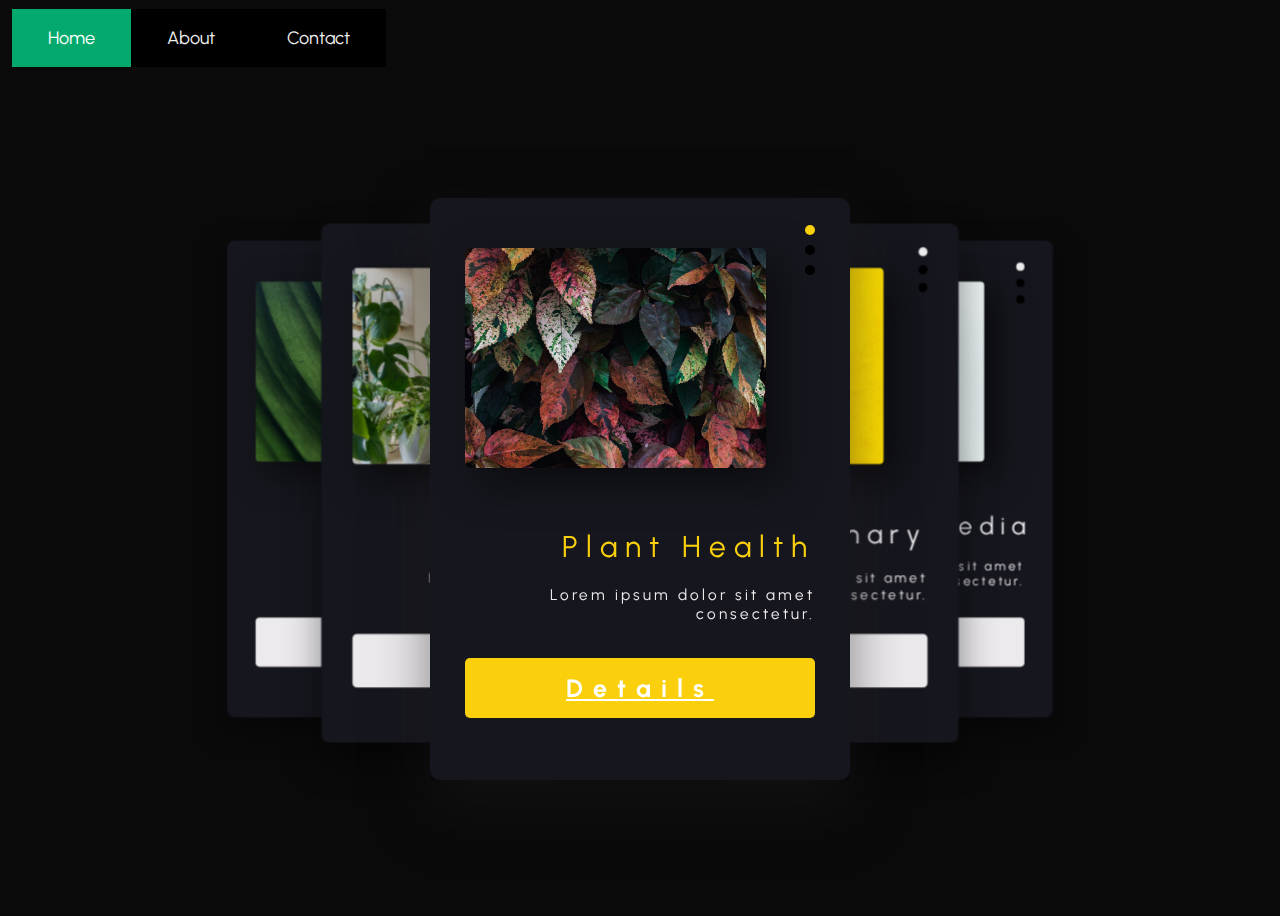
==== index.html @ eb7758a0 "index.html" ====
<!DOCTYPE html>
<html lang="en">

<head>
  <meta charset="UTF-8">
  <meta http-equiv="X-UA-Compatible" content="IE=edge">
  <meta name="viewport" content="width=device-width, initial-scale=1.0">
  <title>Crop Doc</title>
  <link rel="shortcut icon" href=".\img\plant-icon.jpg" type="image/x-icon">
  <link rel="stylesheet" href="https://cdnjs.cloudflare.com/ajax/libs/font-awesome/6.1.2/css/all.min.css" integrity="sha512-1sCRPdkRXhBV2PBLUdRb4tMg1w2YPf37qatUFeS7zlBy7jJI8Lf4VHwWfZZfpXtYSLy85pkm9GaYVYMfw5BC1A==" crossorigin="anonymous" referrerpolicy="no-referrer" />
  <!-- <link href="https://cdn.jsdelivr.net/npm/bootstrap@5.3.0-alpha1/dist/css/bootstrap.min.css" rel="stylesheet" integrity="sha384-GLhlTQ8iRABdZLl6O3oVMWSktQOp6b7In1Zl3/Jr59b6EGGoI1aFkw7cmDA6j6gD" crossorigin="anonymous"> -->
  <link rel="stylesheet" href="styles.css">
</head>

<body>
    <nav class="topnav">
        <a class="active" href="/index.html">Home</a>
        <a href="/about.html">About</a>
        <a href="#contact">Contact</a>
    </nav>
  <div class="container">
    <input type="radio" name="slider" class="d-none" id="s1" checked>
    <input type="radio" name="slider" class="d-none" id="s2">
    <input type="radio" name="slider" class="d-none" id="s3">
    <input type="radio" name="slider" class="d-none" id="s4">
    <input type="radio" name="slider" class="d-none" id="s5">

    <div class="cards">
      <label for="s1" id="slide1">
        <div class="card">
          <div class="image">
            <img src="..\img\bunny-unsplash.jpg" alt="">
            <div class="dots">
              <div></div>
              <div></div>
              <div></div>
            </div>
          </div>
          <div class="infos">
            <span class="name">Plant Health</span>
            <span class="lorem">Lorem ipsum dolor sit amet consectetur.</span>
          </div>
          <a href="\AgroTech\index.html" class="btn-contact">Details</a>
        </div>
      </label>

      <label for="s2" id="slide2">
        <div class="card">
          <div class="image">
            <img src="..\img\rote-unsplash.jpg" alt="">
            <div class="dots">
              <div class="dot1"></div>
              <div class="dot2"></div>
              <div class="dot3"></div>
            </div>
          </div>
          <div class="infos">
            <span class="name">Dictonary</span>
            <span class="lorem">Lorem ipsum dolor sit amet consectetur.</span>
          </div>
          <a href="/contact" class="btn-contact">Details</a>
        </div>
      </label>

      <label for="s3" id="slide3">
        <div class="card">
          <div class="image">
            <img src="..\img\Plant Encylopedia.jpg" alt="">
            <div class="dots">
              <div class="dot1"></div>
              <div class="dot2"></div>
              <div class="dot3"></div>
            </div>
          </div>
          <div class="infos">
            <span class="name">Encyclopedia</span>
            <span class="lorem">Lorem ipsum dolor sit amet consectetur.</span>
          </div>
          <a href="/contact" class="btn-contact">Details</a>
        </div>
      </label>

      <label for="s4" id="slide4">
        <div class="card">
          <div class="image">
            <img src="..\img\unsplash.jpg" alt="">
            <div class="dots">
              <div class="dot1"></div>
              <div class="dot2"></div>
              <div class="dot3"></div>
            </div>
          </div>
          <div class="infos">
            <span class="name">Solutions</span>
            <span class="lorem">Lorem ipsum dolor sit amet consectetur.</span>
          </div>
          <a href="/contact" class="btn-contact">Details</a>
        </div>
      </label>

      <label for="s5" id="slide5">
        <div class="card">
          <div class="image">
            <img src="..\img\vadim-unsplash.jpg" alt="">
            <div class="dots">
              <div class="dot1"></div>
              <div class="dot2"></div>
              <div class="dot3"></div>
            </div>
          </div>
          <div class="infos">
            <span class="name">Other</span>
            <span class="lorem">Lorem ipsum dolor sit amet consectetur.</span>
          </div>
          <a href="/contact" class="btn-contact">Details</a>
        </div>
      </label>
    </div>
  </div>
</body>
<script src="main.js"></script>

</html>
---- styles.css ----
@import url('https://fonts.googleapis.com/css2?family=Urbanist:wght@200;300;400;600;700&display=swap');
  
body {
    display: flex;
    align-items: center;
    justify-content: center;
    background-color: rgba(0,0,0,0.96);
    overflow-x: hidden;
    height: 100vh;
    font-family: 'Urbanist', sans-serif;
}

input {
    display: none;
}

.topnav {
    position: absolute;
    top:9px;
    left:12px;
    z-index: 3;
    display: flex;
    background-color: #000;
    overflow: hidden;
}

.topnav a {
    float: left;
    color: #f2f2f2;
    text-align: center;
    padding: 18px 36px;
    text-decoration: none;
    font-size: 18px;
  }

.topnav a:hover {
    background-color: #ddd;
    color: black;
  }

.topnav a.active {
    background-color: #04AA6D;
    /* background-color: #fad00c; */
    color: white;
  }

.container {
    width: 100%;
    height: 100%;
    max-width: 600px;
    max-height: 600px;
    display: flex;
    transform-style: preserve-3d;
    justify-content: center;
    align-items: center;
    flex-direction: column;
}

.cards {
    position: relative;
    height: 470px;
    width: 430px;
    margin-bottom: 50px;
    perspective: 1000px;
    transform-style: preserve-3d;
}

.cards label {
    position: absolute;
    width: 420px;
    left: 0;
    right: 0;
    margin: auto;
    cursor: pointer;
    transition: transform 0.57s ease;
}

.cards .card{
    position: relative;
    height: 100%;
    background-color: #16171e;
    border-radius: 10px;
    padding: 27px 35px;
}

.card .image{
    display: flex;
    justify-content: space-between;
}

.card .image img{
    border-radius: 5px;
    box-shadow: 15px 15px 40px rgba(0, 0, 0, 50%);
    margin-top: 23px;
    width: 86%;
    height: 220px;
    object-fit: cover;
}

.card .image .dots{
    text-align: center;
}

.dots div{
    width: 10px;
    height: 10px;
    border-radius: 50%;
    margin-bottom: 10px;
}

.dots div:nth-child(1){
    background-color: var(--current-color1);
}

.dots div:nth-child(2){
    background-color: #000;
}

.dots div:nth-child(3){
    background-color: #000;
}

.card .infos{
    display: block;
    text-align: end;
    padding-top: 60px;
}

.infos span{
    display: block;
}

.infos .name{
    font-size: 30px;
    color: var(--current-color1);
    letter-spacing: 8px;
    margin-bottom: 20px;
    padding-left: 25%;
    transition: all .6s ease;
}

.infos .lorem{
    font-size: 15.3px;
    color: #ECEAED;
    letter-spacing: 3px;
}

.card .btn-contact{
    width: 100%;
    height: 60px;
    margin: 35px auto;
    border-radius: 5px;
    background-color: var(--current-color1);
    display: flex;
    align-items: center;
    justify-content: center;
    color: #fff;
    font-size: 25px;
    letter-spacing: 10px;
    font-weight: 700;
    transition: all .7s ease;
}

.card .btn-contact:hover{
    font-size: 25.1px;
    transform: scale(1.02);
}

#s1:checked~.cards #slide1,
#s2:checked~.cards #slide2,
#s3:checked~.cards #slide3,
#s4:checked~.cards #slide4,
#s5:checked~.cards #slide5 {
    box-shadow: 0 25px 50px 0 rgba(27, 26, 26, 0.5);
    transform: translate3d(0, 0, 0);
    --current-color1: #fad00c;
    --current-color2: #ECEAED;
}

#s1:checked~.cards #slide2,
#s2:checked~.cards #slide3,
#s3:checked~.cards #slide4,
#s4:checked~.cards #slide5,
#s5:checked~.cards #slide1 {
    box-shadow: 0 20px 40px 0 rgba(0, 0, 0, 45%);
    transform: translate3d(35%, 0, -120px);
    --current-color1: #ECEAED;
    --current-color2: #404457;
}

#s1:checked~.cards #slide3,
#s2:checked~.cards #slide4,
#s3:checked~.cards #slide5,
#s4:checked~.cards #slide1,
#s5:checked~.cards #slide2 {
    box-shadow: 0 15px 35px 0 rgba(0, 0, 0, 45%);
    transform: translate3d(70%, 0, -220px);
    --current-color1: #ECEAED;
    --current-color2: #404457;
}

#s1:checked~.cards #slide4,
#s2:checked~.cards #slide5,
#s3:checked~.cards #slide1,
#s4:checked~.cards #slide2,
#s5:checked~.cards #slide3 {
    box-shadow: 0 15px 35px 0 rgba(0, 0, 0, 45%);
    transform: translate3d(-70%, 0, -220px);
    --current-color1: #ECEAED;
    --current-color2: #404457;
}

#s1:checked~.cards #slide5,
#s2:checked~.cards #slide1,
#s3:checked~.cards #slide2,
#s4:checked~.cards #slide3,
#s5:checked~.cards #slide4 {
    box-shadow: 0 20px 40px 0 rgba(0, 0, 0, 45%);
    transform: translate3d(-35%, 0, -120px);
    --current-color1: #ECEAED;
    --current-color2: #404457;
}
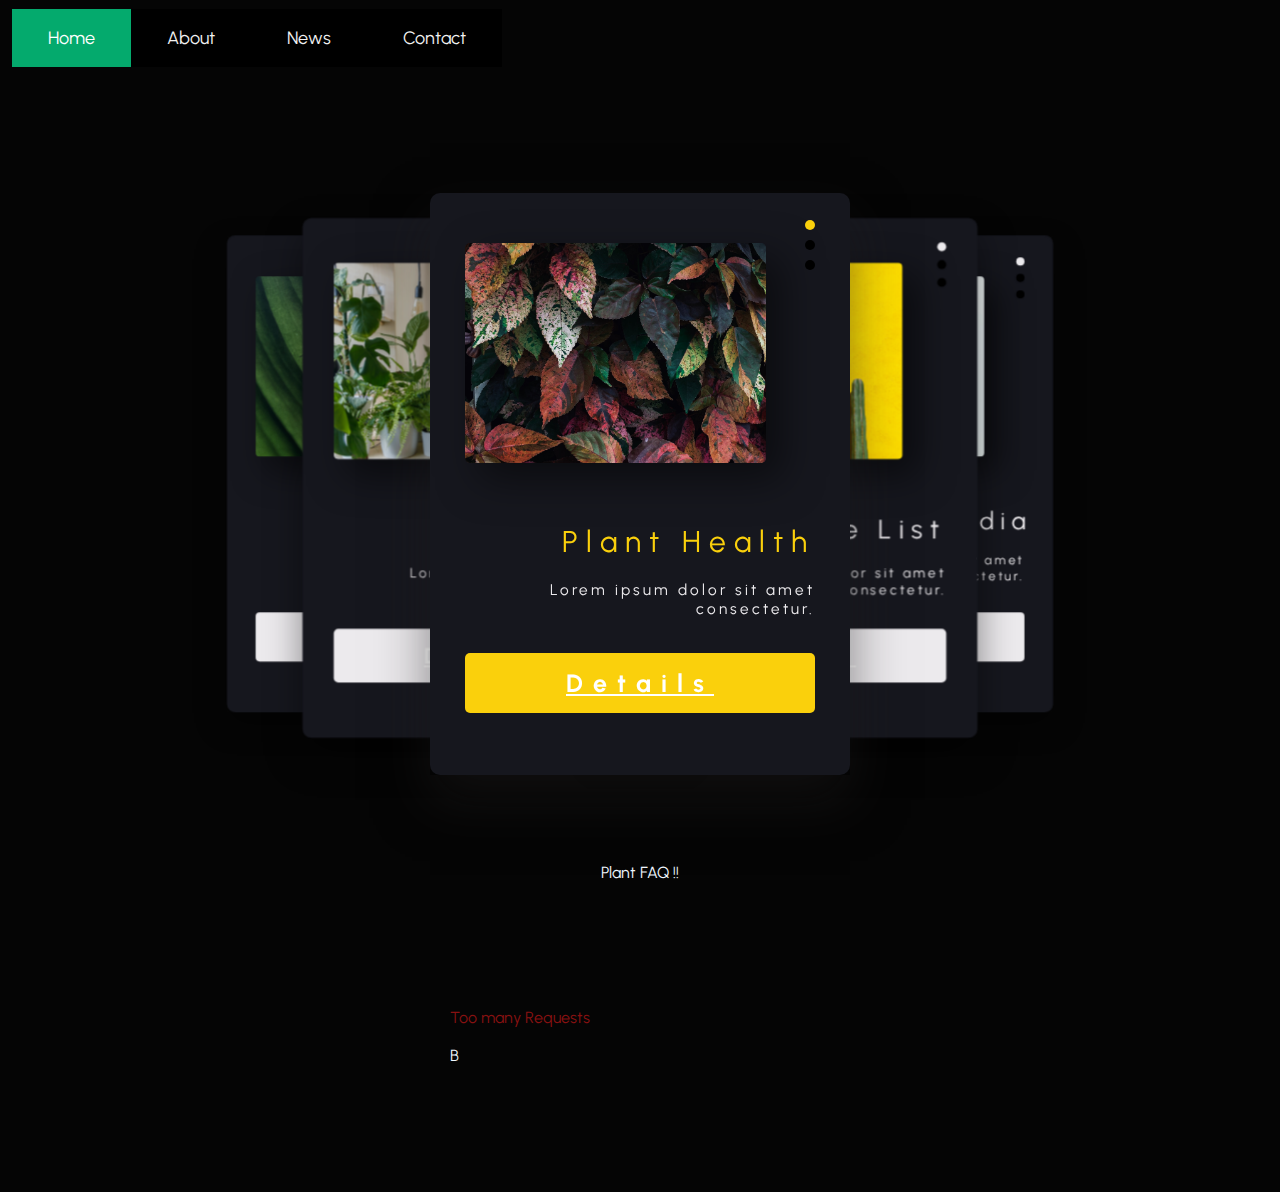
==== commit c639f03f: "index.html complete" ====
--- a/index.html
+++ b/index.html
@@ -14,8 +14,9 @@
 
 <body>
     <nav class="topnav">
-        <a class="active" href="/index.html">Home</a>
-        <a href="/about.html">About</a>
+        <a class="active" href="index.html">Home</a>
+        <a href="about.html">About</a>
+        <a href="https://economictimes.indiatimes.com/news/economy/agriculture?from=mdr" target="_blank">News</a>
         <a href="#contact">Contact</a>
     </nav>
   <div class="container">
@@ -29,7 +30,7 @@
       <label for="s1" id="slide1">
         <div class="card">
           <div class="image">
-            <img src="..\img\bunny-unsplash.jpg" alt="">
+            <img src=".\img\bunny-unsplash.jpg" alt="">
             <div class="dots">
               <div></div>
               <div></div>
@@ -40,14 +41,14 @@
             <span class="name">Plant Health</span>
             <span class="lorem">Lorem ipsum dolor sit amet consectetur.</span>
           </div>
-          <a href="\AgroTech\index.html" class="btn-contact">Details</a>
+          <a href="\index.html" class="btn-contact">Details</a>
         </div>
       </label>
 
       <label for="s2" id="slide2">
         <div class="card">
           <div class="image">
-            <img src="..\img\rote-unsplash.jpg" alt="">
+            <img src=".\img\rote-unsplash.jpg" alt="">
             <div class="dots">
               <div class="dot1"></div>
               <div class="dot2"></div>
@@ -55,17 +56,17 @@
             </div>
           </div>
           <div class="infos">
-            <span class="name">Dictonary</span>
+            <span class="name">Disease List</span>
             <span class="lorem">Lorem ipsum dolor sit amet consectetur.</span>
           </div>
-          <a href="/contact" class="btn-contact">Details</a>
+          <a href="DiseaseList.html" class="btn-contact">Details</a>
         </div>
       </label>
 
       <label for="s3" id="slide3">
         <div class="card">
           <div class="image">
-            <img src="..\img\Plant Encylopedia.jpg" alt="">
+            <img src=".\img\Plant Encylopedia.jpg" alt="">
             <div class="dots">
               <div class="dot1"></div>
               <div class="dot2"></div>
@@ -83,7 +84,7 @@
       <label for="s4" id="slide4">
         <div class="card">
           <div class="image">
-            <img src="..\img\unsplash.jpg" alt="">
+            <img src=".\img\unsplash.jpg" alt="">
             <div class="dots">
               <div class="dot1"></div>
               <div class="dot2"></div>
@@ -101,7 +102,7 @@
       <label for="s5" id="slide5">
         <div class="card">
           <div class="image">
-            <img src="..\img\vadim-unsplash.jpg" alt="">
+            <img src=".\img\vadim-unsplash.jpg" alt="">
             <div class="dots">
               <div class="dot1"></div>
               <div class="dot2"></div>
@@ -117,6 +118,16 @@
       </label>
     </div>
   </div>
+  <div style="color: aliceblue">Plant FAQ !!</div>
+  <div class="container2">
+    <div class="second">
+      <div class="second-a">Too many Requests</div>
+      <br>
+      <div class="second-b">B</div>
+    </div>
+
+    <div class="first"></div>    
+  </div>
 </body>
 <script src="main.js"></script>
 
--- a/styles.css
+++ b/styles.css
@@ -4,24 +4,33 @@
     display: flex;
     align-items: center;
     justify-content: center;
-    background-color: rgba(0,0,0,0.96);
-    overflow-x: hidden;
+    background-color: rgba(0,0,0,0.98);
+    overflow-y: scroll;
     height: 100vh;
     font-family: 'Urbanist', sans-serif;
+    flex-direction: column;
+}
+
+html{
+    scroll-behavior: smooth;
 }
 
 input {
     display: none;
+}
+
+input :checked{
+    transition: 5ms;
 }
 
 .topnav {
     position: absolute;
     top:9px;
     left:12px;
-    z-index: 3;
+    margin-bottom: 20px;
     display: flex;
     background-color: #000;
-    overflow: hidden;
+    /* overflow: hidden; */
 }
 
 .topnav a {
@@ -46,7 +55,7 @@
 
 .container {
     width: 100%;
-    height: 100%;
+    height: 70%;
     max-width: 600px;
     max-height: 600px;
     display: flex;
@@ -54,9 +63,12 @@
     justify-content: center;
     align-items: center;
     flex-direction: column;
+    margin-bottom: 150px;
+    margin-top: 450px;
 }
 
 .cards {
+    margin-top: 18px;
     position: relative;
     height: 470px;
     width: 430px;
@@ -183,7 +195,7 @@
 #s4:checked~.cards #slide5,
 #s5:checked~.cards #slide1 {
     box-shadow: 0 20px 40px 0 rgba(0, 0, 0, 45%);
-    transform: translate3d(35%, 0, -120px);
+    transform: translate3d(40%, 0, -120px);
     --current-color1: #ECEAED;
     --current-color2: #404457;
 }
@@ -216,7 +228,48 @@
 #s4:checked~.cards #slide3,
 #s5:checked~.cards #slide4 {
     box-shadow: 0 20px 40px 0 rgba(0, 0, 0, 45%);
-    transform: translate3d(-35%, 0, -120px);
-    --current-color1: #ECEAED;
-    --current-color2: #404457;
+    transform: translate3d(-40%, 0, -120px);
+    --current-color1: #ECEAED;
+    --current-color2: #404457;
+}
+
+.container2{
+    display: flex;
+    /* flex-direction: column; */
+    align-items: center;
+    justify-content: center;
+    color: aliceblue;
+    /* margin-right: 30px;
+    margin-left: 30px; */
+}
+
+.first{
+    height: 270px;
+    width: 230px;
+    justify-content: center;
+    align-items: center;
+    flex: 1;
+    padding: 20px;
+}
+
+.first img{
+    height: 270px;
+    width: 230px;
+}
+
+.second{
+    padding: 20px;
+    padding-left: 50px;
+    flex: 3;
+    display: flex;
+    flex-direction: column;
+}
+
+.second-a{
+    flex: 1;
+    color: rgb(136, 17, 17);
+}
+
+.second-b{
+    flex: 1;
 }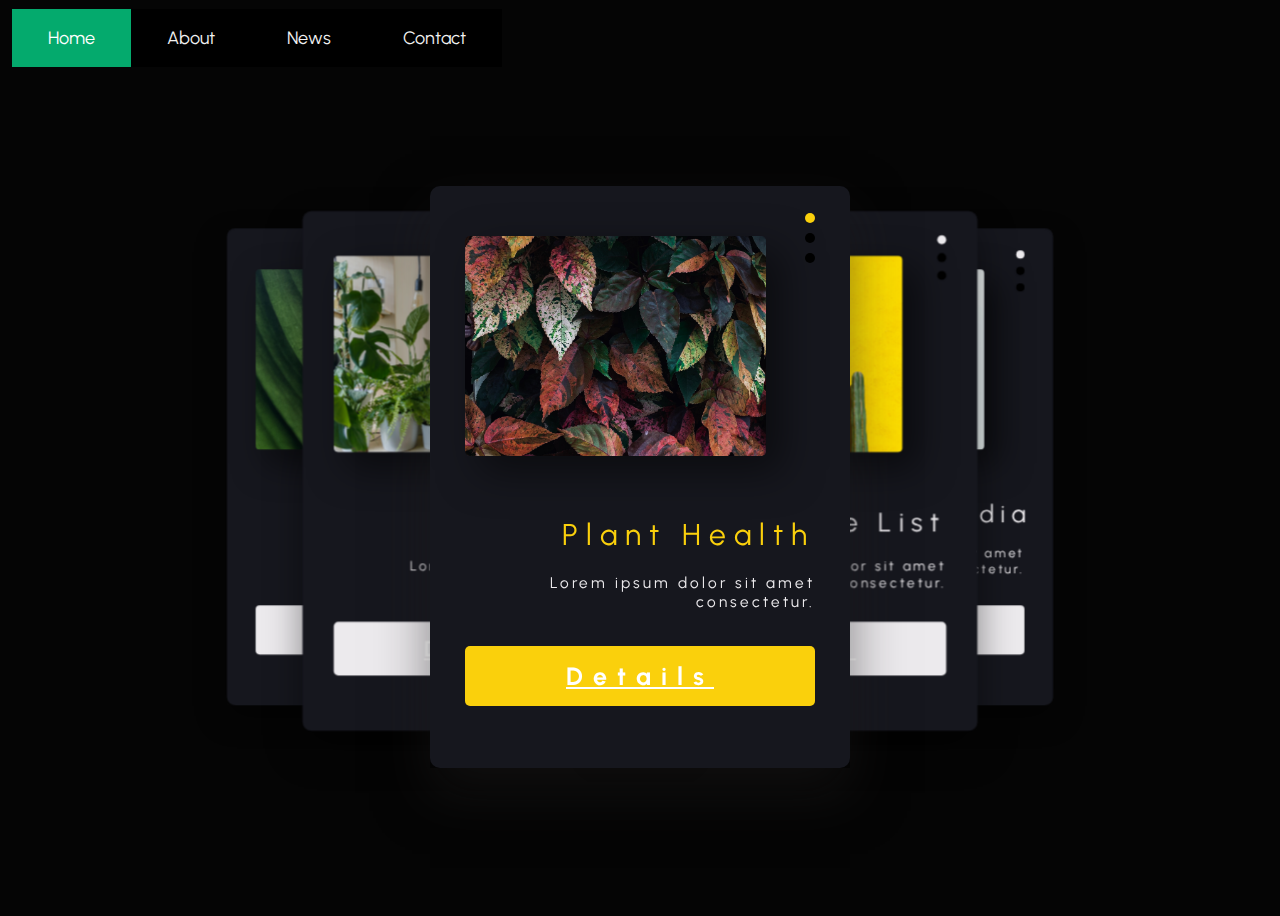
==== commit 1a967f8a: "UI" ====
--- a/index.html
+++ b/index.html
@@ -1,134 +1,130 @@
-<!DOCTYPE html>
-<html lang="en">
-
-<head>
-  <meta charset="UTF-8">
-  <meta http-equiv="X-UA-Compatible" content="IE=edge">
-  <meta name="viewport" content="width=device-width, initial-scale=1.0">
-  <title>Crop Doc</title>
-  <link rel="shortcut icon" href=".\img\plant-icon.jpg" type="image/x-icon">
-  <link rel="stylesheet" href="https://cdnjs.cloudflare.com/ajax/libs/font-awesome/6.1.2/css/all.min.css" integrity="sha512-1sCRPdkRXhBV2PBLUdRb4tMg1w2YPf37qatUFeS7zlBy7jJI8Lf4VHwWfZZfpXtYSLy85pkm9GaYVYMfw5BC1A==" crossorigin="anonymous" referrerpolicy="no-referrer" />
-  <!-- <link href="https://cdn.jsdelivr.net/npm/bootstrap@5.3.0-alpha1/dist/css/bootstrap.min.css" rel="stylesheet" integrity="sha384-GLhlTQ8iRABdZLl6O3oVMWSktQOp6b7In1Zl3/Jr59b6EGGoI1aFkw7cmDA6j6gD" crossorigin="anonymous"> -->
-  <link rel="stylesheet" href="styles.css">
-</head>
-
-<body>
-    <nav class="topnav">
-        <a class="active" href="index.html">Home</a>
-        <a href="about.html">About</a>
-        <a href="https://economictimes.indiatimes.com/news/economy/agriculture?from=mdr" target="_blank">News</a>
-        <a href="#contact">Contact</a>
-    </nav>
-  <div class="container">
-    <input type="radio" name="slider" class="d-none" id="s1" checked>
-    <input type="radio" name="slider" class="d-none" id="s2">
-    <input type="radio" name="slider" class="d-none" id="s3">
-    <input type="radio" name="slider" class="d-none" id="s4">
-    <input type="radio" name="slider" class="d-none" id="s5">
-
-    <div class="cards">
-      <label for="s1" id="slide1">
-        <div class="card">
-          <div class="image">
-            <img src=".\img\bunny-unsplash.jpg" alt="">
-            <div class="dots">
-              <div></div>
-              <div></div>
-              <div></div>
-            </div>
-          </div>
-          <div class="infos">
-            <span class="name">Plant Health</span>
-            <span class="lorem">Lorem ipsum dolor sit amet consectetur.</span>
-          </div>
-          <a href="\index.html" class="btn-contact">Details</a>
-        </div>
-      </label>
-
-      <label for="s2" id="slide2">
-        <div class="card">
-          <div class="image">
-            <img src=".\img\rote-unsplash.jpg" alt="">
-            <div class="dots">
-              <div class="dot1"></div>
-              <div class="dot2"></div>
-              <div class="dot3"></div>
-            </div>
-          </div>
-          <div class="infos">
-            <span class="name">Disease List</span>
-            <span class="lorem">Lorem ipsum dolor sit amet consectetur.</span>
-          </div>
-          <a href="DiseaseList.html" class="btn-contact">Details</a>
-        </div>
-      </label>
-
-      <label for="s3" id="slide3">
-        <div class="card">
-          <div class="image">
-            <img src=".\img\Plant Encylopedia.jpg" alt="">
-            <div class="dots">
-              <div class="dot1"></div>
-              <div class="dot2"></div>
-              <div class="dot3"></div>
-            </div>
-          </div>
-          <div class="infos">
-            <span class="name">Encyclopedia</span>
-            <span class="lorem">Lorem ipsum dolor sit amet consectetur.</span>
-          </div>
-          <a href="/contact" class="btn-contact">Details</a>
-        </div>
-      </label>
-
-      <label for="s4" id="slide4">
-        <div class="card">
-          <div class="image">
-            <img src=".\img\unsplash.jpg" alt="">
-            <div class="dots">
-              <div class="dot1"></div>
-              <div class="dot2"></div>
-              <div class="dot3"></div>
-            </div>
-          </div>
-          <div class="infos">
-            <span class="name">Solutions</span>
-            <span class="lorem">Lorem ipsum dolor sit amet consectetur.</span>
-          </div>
-          <a href="/contact" class="btn-contact">Details</a>
-        </div>
-      </label>
-
-      <label for="s5" id="slide5">
-        <div class="card">
-          <div class="image">
-            <img src=".\img\vadim-unsplash.jpg" alt="">
-            <div class="dots">
-              <div class="dot1"></div>
-              <div class="dot2"></div>
-              <div class="dot3"></div>
-            </div>
-          </div>
-          <div class="infos">
-            <span class="name">Other</span>
-            <span class="lorem">Lorem ipsum dolor sit amet consectetur.</span>
-          </div>
-          <a href="/contact" class="btn-contact">Details</a>
-        </div>
-      </label>
-    </div>
-  </div>
-  <div style="color: aliceblue">Plant FAQ !!</div>
-  <div class="container2">
-    <div class="second">
-      <div class="second-a">Too many Requests</div>
-      <br>
-      <div class="second-b">B</div>
-    </div>
-
-    <div class="first"></div>    
-  </div>
-</body>
-<script src="main.js"></script>
-
+<!DOCTYPE html>
+<html lang="en">
+
+<head>
+  <meta charset="UTF-8">
+  <meta http-equiv="X-UA-Compatible" content="IE=edge">
+  <meta name="viewport" content="width=device-width, initial-scale=1.0">
+  <title>Crop Doc</title>
+  <link rel="shortcut icon" href=".\img\plant-icon.jpg" type="image/x-icon">
+  <link rel="stylesheet" href="https://cdnjs.cloudflare.com/ajax/libs/font-awesome/6.1.2/css/all.min.css" integrity="sha512-1sCRPdkRXhBV2PBLUdRb4tMg1w2YPf37qatUFeS7zlBy7jJI8Lf4VHwWfZZfpXtYSLy85pkm9GaYVYMfw5BC1A==" crossorigin="anonymous" referrerpolicy="no-referrer" />
+  <!-- <link href="https://cdn.jsdelivr.net/npm/bootstrap@5.3.0-alpha1/dist/css/bootstrap.min.css" rel="stylesheet" integrity="sha384-GLhlTQ8iRABdZLl6O3oVMWSktQOp6b7In1Zl3/Jr59b6EGGoI1aFkw7cmDA6j6gD" crossorigin="anonymous"> -->
+  <link rel="stylesheet" href="styles.css">
+</head>
+
+<body>
+    <nav class="topnav">
+        <a class="active" href="index.html">Home</a>
+        <a href="about.html">About</a>
+        <a href="#news">News</a>
+        <a href="#contact">Contact</a>
+    </nav>
+  <div class="container">
+    <input type="radio" name="slider" class="d-none" id="s1" checked>
+    <input type="radio" name="slider" class="d-none" id="s2">
+    <input type="radio" name="slider" class="d-none" id="s3">
+    <input type="radio" name="slider" class="d-none" id="s4">
+    <input type="radio" name="slider" class="d-none" id="s5">
+
+    <div class="cards">
+      <label for="s1" id="slide1">
+        <div class="card">
+          <div class="image">
+            <img src=".\img\bunny-unsplash.jpg" alt="">
+            <div class="dots">
+              <div></div>
+              <div></div>
+              <div></div>
+            </div>
+          </div>
+          <div class="infos">
+            <span class="name">Plant Health</span>
+            <span class="lorem">Lorem ipsum dolor sit amet consectetur.</span>
+          </div>
+          <a href="\index.html" class="btn-contact">Details</a>
+        </div>
+      </label>
+
+      <label for="s2" id="slide2">
+        <div class="card">
+          <div class="image">
+            <img src=".\img\rote-unsplash.jpg" alt="">
+            <div class="dots">
+              <div class="dot1"></div>
+              <div class="dot2"></div>
+              <div class="dot3"></div>
+            </div>
+          </div>
+          <div class="infos">
+            <span class="name">Disease List</span>
+            <span class="lorem">Lorem ipsum dolor sit amet consectetur.</span>
+          </div>
+          <a href="DiseaseList.html" class="btn-contact">Details</a>
+        </div>
+      </label>
+
+      <label for="s3" id="slide3">
+        <div class="card">
+          <div class="image">
+            <img src=".\img\Plant Encylopedia.jpg" alt="">
+            <div class="dots">
+              <div class="dot1"></div>
+              <div class="dot2"></div>
+              <div class="dot3"></div>
+            </div>
+          </div>
+          <div class="infos">
+            <span class="name">Encyclopedia</span>
+            <span class="lorem">Lorem ipsum dolor sit amet consectetur.</span>
+          </div>
+          <a href="https://www.bhg.com/gardening/plant-dictionary/"  target="_blank" class="btn-contact">Details</a>
+        </div>
+      </label>
+
+      <label for="s4" id="slide4">
+        <div class="card">
+          <div class="image">
+            <img src=".\img\unsplash.jpg" alt="">
+            <div class="dots">
+              <div class="dot1"></div>
+              <div class="dot2"></div>
+              <div class="dot3"></div>
+            </div>
+          </div>
+          <div class="infos">
+            <span class="name">Solutions</span>
+            <span class="lorem">Lorem ipsum dolor sit amet consectetur.</span>
+          </div>
+          <a href="solutions.html" class="btn-contact">Details</a>
+        </div>
+      </label>
+
+      <label for="s5" id="slide5">
+        <div class="card">
+          <div class="image">
+            <img src=".\img\vadim-unsplash.jpg" alt="">
+            <div class="dots">
+              <div class="dot1"></div>
+              <div class="dot2"></div>
+              <div class="dot3"></div>
+            </div>
+          </div>
+          <div class="infos">
+            <span class="name">Plant FAQ</span>
+            <span class="lorem">Lorem ipsum dolor sit amet consectetur.</span>
+          </div>
+          <a href="plantFAQ.html" class="btn-contact">Details</a>
+        </div>
+      </label>
+    </div>
+  </div>
+</body>
+<script>
+  const radio_btn = document.querySelectorAll('input')
+  let i = 1
+  setInterval(() => {
+    radio_btn[i].checked=true
+    i=(i+1)%radio_btn.length}, 5000);
+</script>
+
 </html>--- a/styles.css
+++ b/styles.css
@@ -1,275 +1,234 @@
-@import url('https://fonts.googleapis.com/css2?family=Urbanist:wght@200;300;400;600;700&display=swap');
-  
-body {
-    display: flex;
-    align-items: center;
-    justify-content: center;
-    background-color: rgba(0,0,0,0.98);
-    overflow-y: scroll;
-    height: 100vh;
-    font-family: 'Urbanist', sans-serif;
-    flex-direction: column;
-}
-
-html{
-    scroll-behavior: smooth;
-}
-
-input {
-    display: none;
-}
-
-input :checked{
-    transition: 5ms;
-}
-
-.topnav {
-    position: absolute;
-    top:9px;
-    left:12px;
-    margin-bottom: 20px;
-    display: flex;
-    background-color: #000;
-    /* overflow: hidden; */
-}
-
-.topnav a {
-    float: left;
-    color: #f2f2f2;
-    text-align: center;
-    padding: 18px 36px;
-    text-decoration: none;
-    font-size: 18px;
-  }
-
-.topnav a:hover {
-    background-color: #ddd;
-    color: black;
-  }
-
-.topnav a.active {
-    background-color: #04AA6D;
-    /* background-color: #fad00c; */
-    color: white;
-  }
-
-.container {
-    width: 100%;
-    height: 70%;
-    max-width: 600px;
-    max-height: 600px;
-    display: flex;
-    transform-style: preserve-3d;
-    justify-content: center;
-    align-items: center;
-    flex-direction: column;
-    margin-bottom: 150px;
-    margin-top: 450px;
-}
-
-.cards {
-    margin-top: 18px;
-    position: relative;
-    height: 470px;
-    width: 430px;
-    margin-bottom: 50px;
-    perspective: 1000px;
-    transform-style: preserve-3d;
-}
-
-.cards label {
-    position: absolute;
-    width: 420px;
-    left: 0;
-    right: 0;
-    margin: auto;
-    cursor: pointer;
-    transition: transform 0.57s ease;
-}
-
-.cards .card{
-    position: relative;
-    height: 100%;
-    background-color: #16171e;
-    border-radius: 10px;
-    padding: 27px 35px;
-}
-
-.card .image{
-    display: flex;
-    justify-content: space-between;
-}
-
-.card .image img{
-    border-radius: 5px;
-    box-shadow: 15px 15px 40px rgba(0, 0, 0, 50%);
-    margin-top: 23px;
-    width: 86%;
-    height: 220px;
-    object-fit: cover;
-}
-
-.card .image .dots{
-    text-align: center;
-}
-
-.dots div{
-    width: 10px;
-    height: 10px;
-    border-radius: 50%;
-    margin-bottom: 10px;
-}
-
-.dots div:nth-child(1){
-    background-color: var(--current-color1);
-}
-
-.dots div:nth-child(2){
-    background-color: #000;
-}
-
-.dots div:nth-child(3){
-    background-color: #000;
-}
-
-.card .infos{
-    display: block;
-    text-align: end;
-    padding-top: 60px;
-}
-
-.infos span{
-    display: block;
-}
-
-.infos .name{
-    font-size: 30px;
-    color: var(--current-color1);
-    letter-spacing: 8px;
-    margin-bottom: 20px;
-    padding-left: 25%;
-    transition: all .6s ease;
-}
-
-.infos .lorem{
-    font-size: 15.3px;
-    color: #ECEAED;
-    letter-spacing: 3px;
-}
-
-.card .btn-contact{
-    width: 100%;
-    height: 60px;
-    margin: 35px auto;
-    border-radius: 5px;
-    background-color: var(--current-color1);
-    display: flex;
-    align-items: center;
-    justify-content: center;
-    color: #fff;
-    font-size: 25px;
-    letter-spacing: 10px;
-    font-weight: 700;
-    transition: all .7s ease;
-}
-
-.card .btn-contact:hover{
-    font-size: 25.1px;
-    transform: scale(1.02);
-}
-
-#s1:checked~.cards #slide1,
-#s2:checked~.cards #slide2,
-#s3:checked~.cards #slide3,
-#s4:checked~.cards #slide4,
-#s5:checked~.cards #slide5 {
-    box-shadow: 0 25px 50px 0 rgba(27, 26, 26, 0.5);
-    transform: translate3d(0, 0, 0);
-    --current-color1: #fad00c;
-    --current-color2: #ECEAED;
-}
-
-#s1:checked~.cards #slide2,
-#s2:checked~.cards #slide3,
-#s3:checked~.cards #slide4,
-#s4:checked~.cards #slide5,
-#s5:checked~.cards #slide1 {
-    box-shadow: 0 20px 40px 0 rgba(0, 0, 0, 45%);
-    transform: translate3d(40%, 0, -120px);
-    --current-color1: #ECEAED;
-    --current-color2: #404457;
-}
-
-#s1:checked~.cards #slide3,
-#s2:checked~.cards #slide4,
-#s3:checked~.cards #slide5,
-#s4:checked~.cards #slide1,
-#s5:checked~.cards #slide2 {
-    box-shadow: 0 15px 35px 0 rgba(0, 0, 0, 45%);
-    transform: translate3d(70%, 0, -220px);
-    --current-color1: #ECEAED;
-    --current-color2: #404457;
-}
-
-#s1:checked~.cards #slide4,
-#s2:checked~.cards #slide5,
-#s3:checked~.cards #slide1,
-#s4:checked~.cards #slide2,
-#s5:checked~.cards #slide3 {
-    box-shadow: 0 15px 35px 0 rgba(0, 0, 0, 45%);
-    transform: translate3d(-70%, 0, -220px);
-    --current-color1: #ECEAED;
-    --current-color2: #404457;
-}
-
-#s1:checked~.cards #slide5,
-#s2:checked~.cards #slide1,
-#s3:checked~.cards #slide2,
-#s4:checked~.cards #slide3,
-#s5:checked~.cards #slide4 {
-    box-shadow: 0 20px 40px 0 rgba(0, 0, 0, 45%);
-    transform: translate3d(-40%, 0, -120px);
-    --current-color1: #ECEAED;
-    --current-color2: #404457;
-}
-
-.container2{
-    display: flex;
-    /* flex-direction: column; */
-    align-items: center;
-    justify-content: center;
-    color: aliceblue;
-    /* margin-right: 30px;
-    margin-left: 30px; */
-}
-
-.first{
-    height: 270px;
-    width: 230px;
-    justify-content: center;
-    align-items: center;
-    flex: 1;
-    padding: 20px;
-}
-
-.first img{
-    height: 270px;
-    width: 230px;
-}
-
-.second{
-    padding: 20px;
-    padding-left: 50px;
-    flex: 3;
-    display: flex;
-    flex-direction: column;
-}
-
-.second-a{
-    flex: 1;
-    color: rgb(136, 17, 17);
-}
-
-.second-b{
-    flex: 1;
+@import url('https://fonts.googleapis.com/css2?family=Urbanist:wght@200;300;400;600;700&display=swap');
+  
+body {
+    display: flex;
+    align-items: center;
+    justify-content: center;
+    background-color: rgba(0,0,0,0.98);
+    overflow-y: scroll;
+    height: 100vh;
+    font-family: 'Urbanist', sans-serif;
+    flex-direction: column;
+}
+
+html{
+    scroll-behavior: smooth;
+}
+
+input {
+    display: none;
+}
+
+input :checked{
+    transition: 0.6s;
+}
+
+.topnav {
+    position: absolute;
+    top:9px;
+    left:12px;
+    margin-bottom: 20px;
+    display: flex;
+    background-color: #000;
+    /* overflow: hidden; */
+}
+
+.topnav a {
+    float: left;
+    color: #f2f2f2;
+    text-align: center;
+    padding: 18px 36px;
+    text-decoration: none;
+    font-size: 18px;
+  }
+
+.topnav a:hover {
+    background-color: #ddd;
+    color: black;
+  }
+
+.topnav a.active {
+    background-color: #04AA6D;
+    /* background-color: #fad00c; */
+    color: white;
+}
+
+.container {
+    width: 100%;
+    height: 70%;
+    max-width: 600px;
+    max-height: 600px;
+    display: flex;
+    transform-style: preserve-3d;
+    justify-content: center;
+    align-items: center;
+    flex-direction: column;
+    margin-bottom: 75px;
+    /* margin-top: 450px; */
+}
+
+.cards {
+    /* margin-top: 18px; */
+    position: relative;
+    height: 470px;
+    width: 430px;
+    /* margin-bottom: 50px; */
+    perspective: 1000px;
+    transform-style: preserve-3d;
+}
+
+.cards label {
+    position: absolute;
+    width: 420px;
+    left: 0;
+    right: 0;
+    margin: auto;
+    cursor: pointer;
+    transition: transform 0.57s ease;
+}
+
+.cards .card{
+    position: relative;
+    height: 100%;
+    background-color: #16171e;
+    border-radius: 10px;
+    padding: 27px 35px;
+}
+
+.card .image{
+    display: flex;
+    justify-content: space-between;
+}
+
+.card .image img{
+    border-radius: 5px;
+    box-shadow: 15px 15px 40px rgba(0, 0, 0, 50%);
+    margin-top: 23px;
+    width: 86%;
+    height: 220px;
+    object-fit: cover;
+}
+
+.card .image .dots{
+    text-align: center;
+}
+
+.dots div{
+    width: 10px;
+    height: 10px;
+    border-radius: 50%;
+    margin-bottom: 10px;
+}
+
+.dots div:nth-child(1){
+    background-color: var(--current-color1);
+}
+
+.dots div:nth-child(2){
+    background-color: #000;
+}
+
+.dots div:nth-child(3){
+    background-color: #000;
+}
+
+.card .infos{
+    display: block;
+    text-align: end;
+    padding-top: 60px;
+}
+
+.infos span{
+    display: block;
+}
+
+.infos .name{
+    font-size: 30px;
+    color: var(--current-color1);
+    letter-spacing: 8px;
+    margin-bottom: 20px;
+    padding-left: 25%;
+    transition: all .6s ease;
+}
+
+.infos .lorem{
+    font-size: 15.3px;
+    color: #ECEAED;
+    letter-spacing: 3px;
+}
+
+.card .btn-contact{
+    width: 100%;
+    height: 60px;
+    margin: 35px auto;
+    border-radius: 5px;
+    background-color: var(--current-color1);
+    display: flex;
+    align-items: center;
+    justify-content: center;
+    color: #fff;
+    font-size: 25px;
+    letter-spacing: 10px;
+    font-weight: 700;
+    transition: all .7s ease;
+}
+
+.card .btn-contact:hover{
+    font-size: 25.1px;
+    transform: scale(1.02);
+}
+
+#s1:checked~.cards #slide1,
+#s2:checked~.cards #slide2,
+#s3:checked~.cards #slide3,
+#s4:checked~.cards #slide4,
+#s5:checked~.cards #slide5 {
+    box-shadow: 0 25px 50px 0 rgba(27, 26, 26, 0.5);
+    transform: translate3d(0, 0, 0);
+    --current-color1: #fad00c;
+    --current-color2: #ECEAED;
+}
+
+#s1:checked~.cards #slide2,
+#s2:checked~.cards #slide3,
+#s3:checked~.cards #slide4,
+#s4:checked~.cards #slide5,
+#s5:checked~.cards #slide1 {
+    box-shadow: 0 20px 40px 0 rgba(0, 0, 0, 45%);
+    transform: translate3d(40%, 0, -120px);
+    --current-color1: #ECEAED;
+    --current-color2: #404457;
+}
+
+#s1:checked~.cards #slide3,
+#s2:checked~.cards #slide4,
+#s3:checked~.cards #slide5,
+#s4:checked~.cards #slide1,
+#s5:checked~.cards #slide2 {
+    box-shadow: 0 15px 35px 0 rgba(0, 0, 0, 45%);
+    transform: translate3d(70%, 0, -220px);
+    --current-color1: #ECEAED;
+    --current-color2: #404457;
+}
+
+#s1:checked~.cards #slide4,
+#s2:checked~.cards #slide5,
+#s3:checked~.cards #slide1,
+#s4:checked~.cards #slide2,
+#s5:checked~.cards #slide3 {
+    box-shadow: 0 15px 35px 0 rgba(0, 0, 0, 45%);
+    transform: translate3d(-70%, 0, -220px);
+    --current-color1: #ECEAED;
+    --current-color2: #404457;
+}
+
+#s1:checked~.cards #slide5,
+#s2:checked~.cards #slide1,
+#s3:checked~.cards #slide2,
+#s4:checked~.cards #slide3,
+#s5:checked~.cards #slide4 {
+    box-shadow: 0 20px 40px 0 rgba(0, 0, 0, 45%);
+    transform: translate3d(-40%, 0, -120px);
+    --current-color1: #ECEAED;
+    --current-color2: #404457;
 }